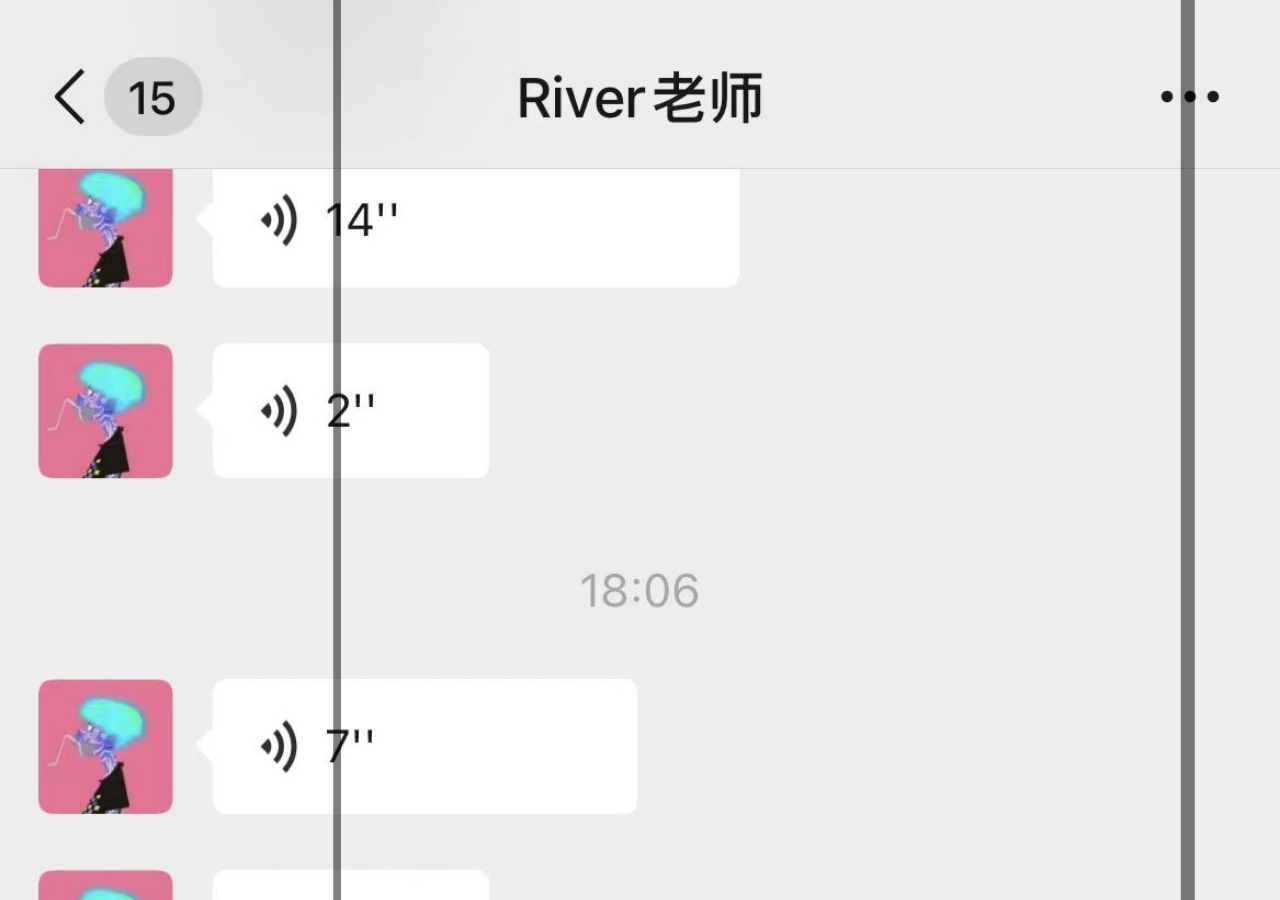
==== minimal/index.html @ 18b62457 "epic update" ====
<!DOCTYPE html>
<html lang="en">
  <head>
    <meta charset="utf-8" />
    <meta name="viewport" content="width=device-width, initial-scale=1.0">

    <title>Sketch</title>

    <link rel="stylesheet" type="text/css" href="style.css">

    <script src="libraries/p5.min.js"></script>
    <script src="libraries/p5.sound.min.js"></script>
  </head>

  <body>
    <script src="sketch.js"></script>
  </body>
</html>
---- minimal/style.css ----
html, body {
  margin: 0;
  padding: 0;
}

canvas {
  display: block;
  background-image: url("assets/wechat mid.jpg");
  background-size: cover;
  background-repeat: no-repeat;
}
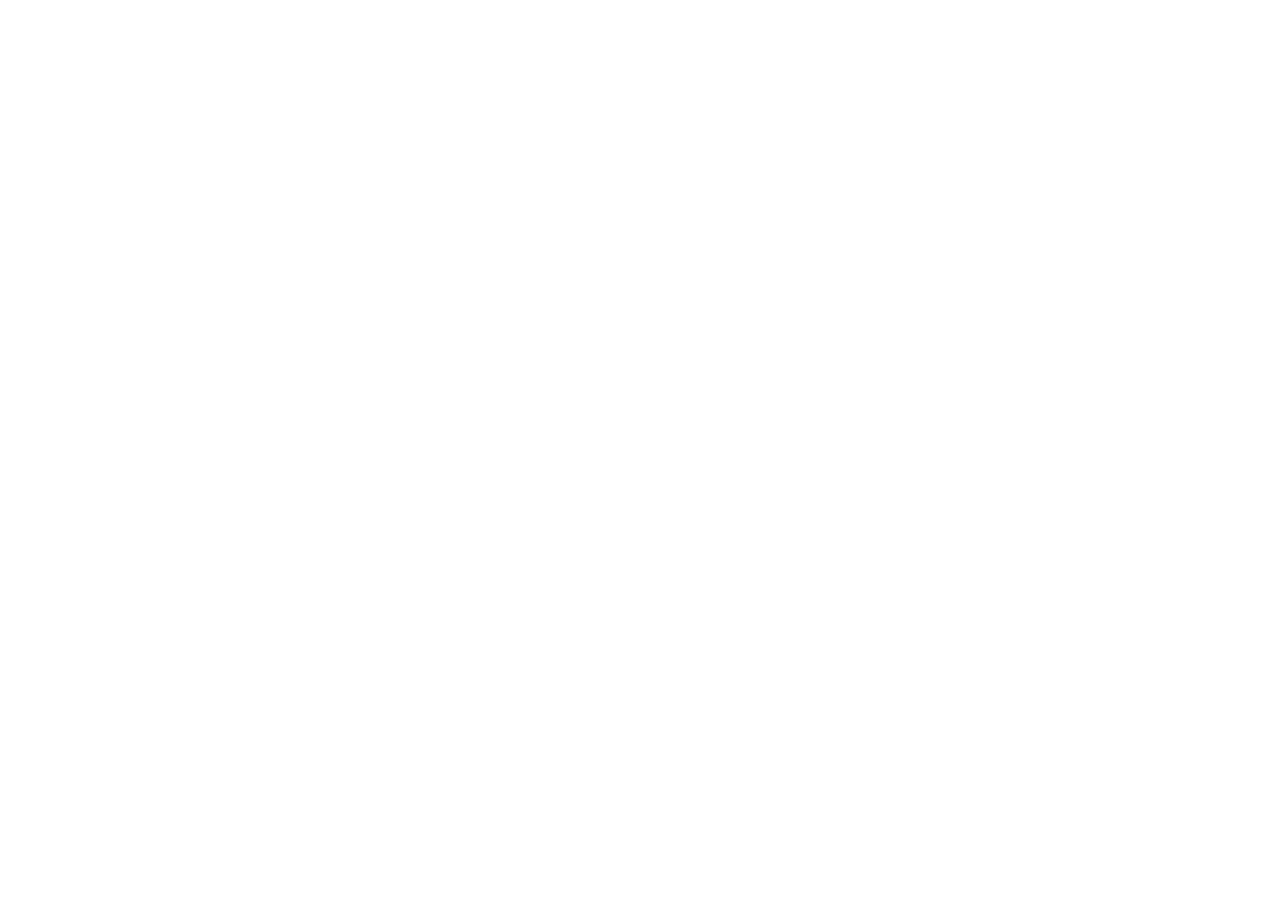
==== commit 633e8403: "minimal" ====
--- a/minimal/index.html
+++ b/minimal/index.html
@@ -8,11 +8,15 @@
 
     <link rel="stylesheet" type="text/css" href="style.css">
 
-    <script src="libraries/p5.min.js"></script>
-    <script src="libraries/p5.sound.min.js"></script>
+    <script src="https://cdnjs.cloudflare.com/ajax/libs/p5.js/1.7.0/p5.js"></script>
+    <script src="https://cdnjs.cloudflare.com/ajax/libs/p5.js/1.7.0/addons/p5.sound.js"></script>
   </head>
 
   <body>
+    <script src="draw.js"></script>
+    <script src="events.js"></script>
+    <script src="tools.js"></script>
+    <script src="preload.js"></script>
     <script src="sketch.js"></script>
   </body>
 </html>
